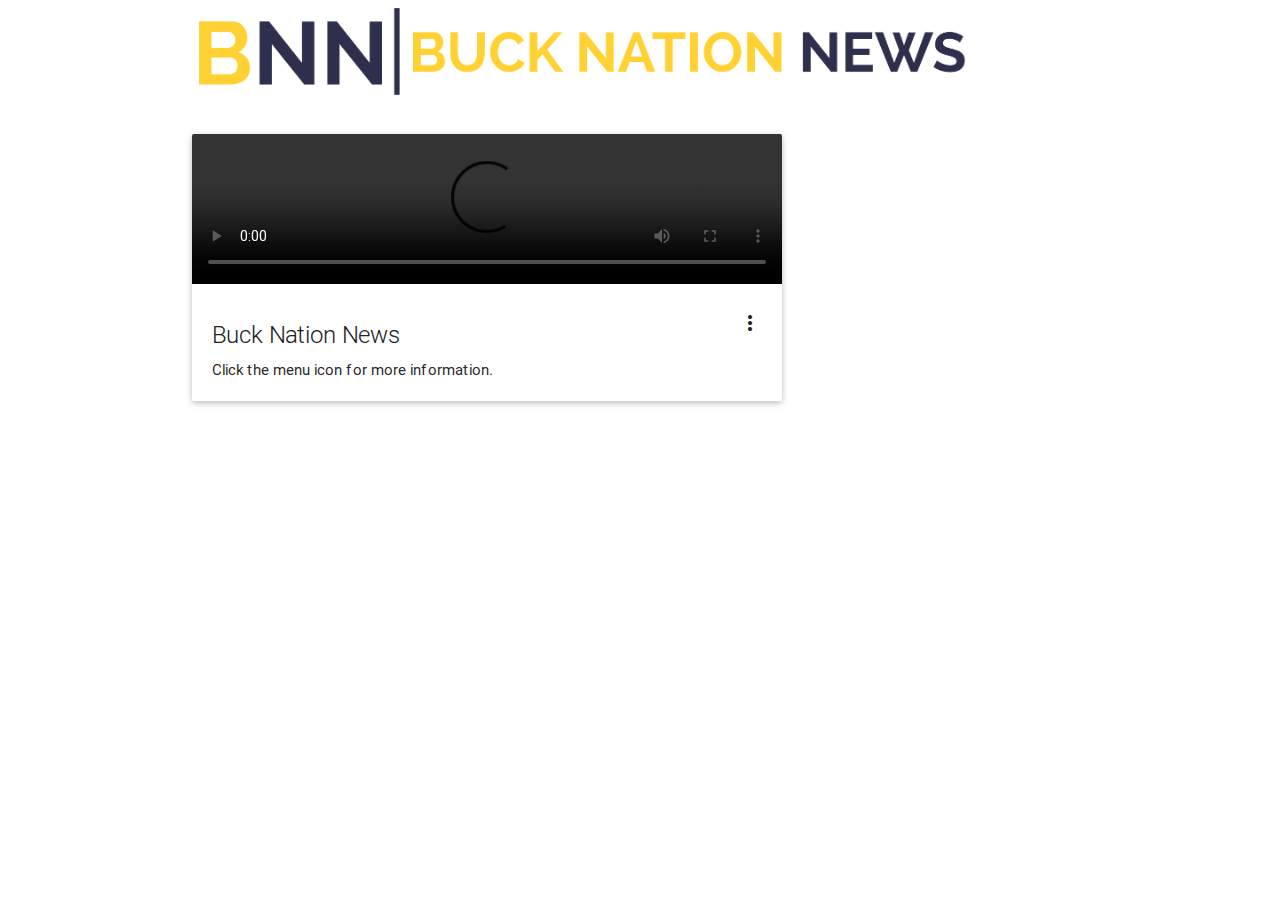
==== index.html @ 49e42278 "Initial Setup" ====
<!DOCTYPE html>
  <html>
    <head>
      <!--Import materialize.css-->
      <link type="text/css" rel="stylesheet" href="/materialize/css/materialize.min.css"  media="screen,projection"/>
        <title>BNN Live Stream</title>
        <link href="https://fonts.googleapis.com/icon?family=Material+Icons" rel="stylesheet">

      <!--Let browser know website is optimized for mobile-->
      <meta name="viewport" content="width=device-width, initial-scale=1.0"/>
    </head>

    <body>
      <!--Import jQuery before materialize.js-->
      <script type="text/javascript" src="https://code.jquery.com/jquery-2.1.1.min.js"></script>
      <script type="text/javascript" src="/materialize/js/materialize.min.js"></script>
        
        <div class="container">
            <div class="row">
                <div class="col s6">
        <img src="img/logo-banner.png" height="100px">
                </div>
            </div>
        </div>
        
        <div class="container">
            <div class="row">
                <div class="col s8">
                
                <div class="card">
    <div class="card-image waves-effect waves-block waves-light">
      <video class="activator" src="http://10.4.0.21:8080" autoplay controls width="100%">
    </div>
    <div class="card-content">
      <span class="card-title activator grey-text text-darken-4">Buck Nation News<i class="material-icons right">more_vert</i></span>
      <p>Click the menu icon for more information.</p>
    </div>
    <div class="card-reveal">
      <span class="card-title grey-text text-darken-4">Buck Nation News<i class="material-icons right">close</i></span>
      <p>Hi! We're going to add legitimate information to this later on. :P</p>
    </div>
  </div>
                    </div>
        
            
            
            
            
            </div>
        </div>
        
            
            
    </body>
  </html>
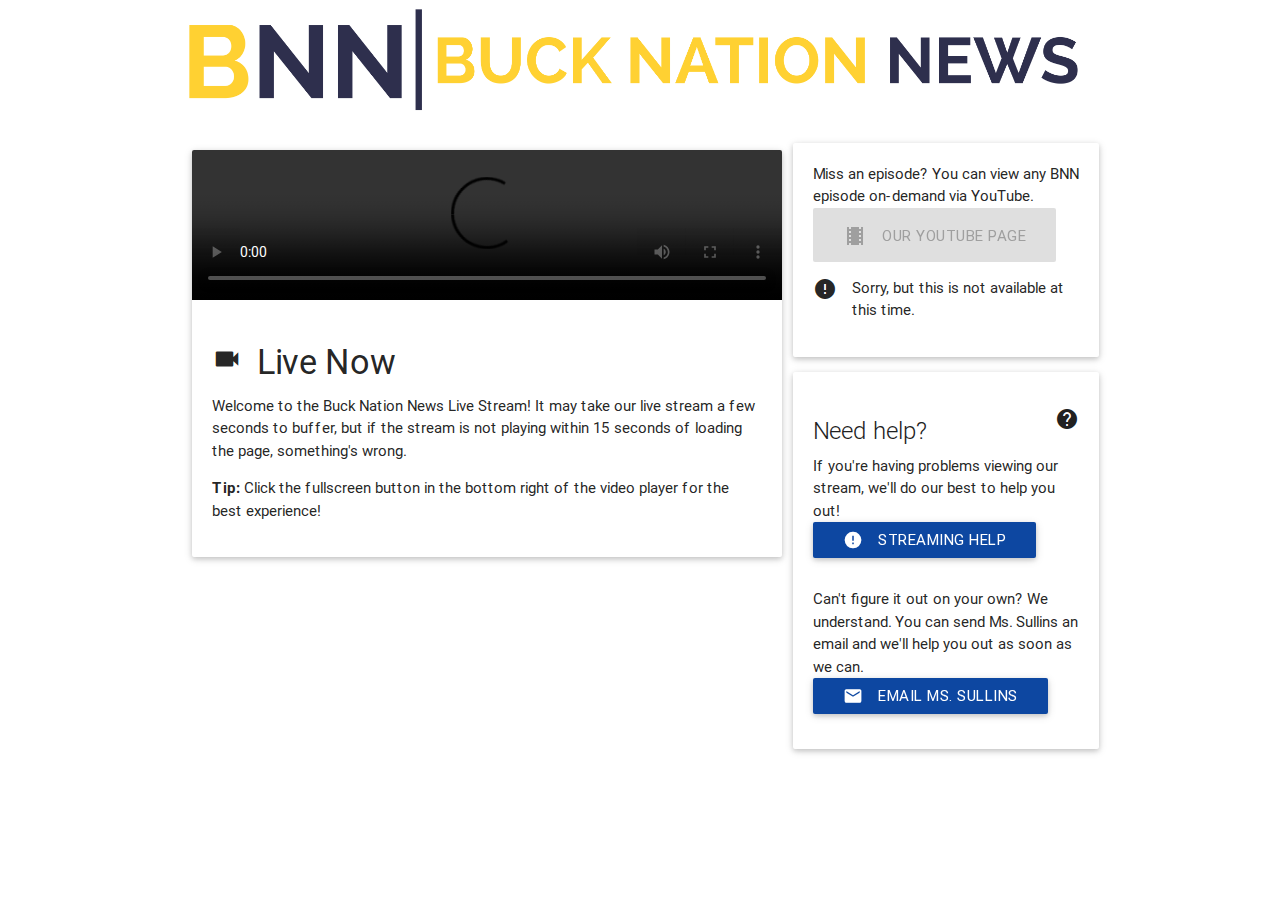
==== commit ec2b1cbe: "First revision of Material Design index.html" ====
--- a/index.html
+++ b/index.html
@@ -1,13 +1,16 @@
-  <!DOCTYPE html>
+<!--Written by Hampton Morgan for GitHub/bucknationnews--->  
+<!--Released under the MIT license--->
+<!DOCTYPE html>
   <html>
     <head>
       <!--Import materialize.css-->
-      <link type="text/css" rel="stylesheet" href="/materialize/css/materialize.min.css"  media="screen,projection"/>
+      <link type="text/css" rel="stylesheet" href="/materialize/css/materialize.css"  media="screen,projection"/>
         <title>BNN Live Stream</title>
         <link href="https://fonts.googleapis.com/icon?family=Material+Icons" rel="stylesheet">
 
       <!--Let browser know website is optimized for mobile-->
       <meta name="viewport" content="width=device-width, initial-scale=1.0"/>
+        <link href="custom.css" rel="stylesheet">
     </head>
 
     <body>
@@ -17,37 +20,71 @@
         
         <div class="container">
             <div class="row">
-                <div class="col s6">
-        <img src="img/logo-banner.png" height="100px">
-                </div>
+            <img src="img/logo-banner.png" class="responsive-img">
             </div>
-        </div>
-        
-        <div class="container">
             <div class="row">
                 <div class="col s8">
                 
-                <div class="card">
-    <div class="card-image waves-effect waves-block waves-light">
-      <video class="activator" src="http://10.4.0.21:8080" autoplay controls width="100%">
-    </div>
-    <div class="card-content">
-      <span class="card-title activator grey-text text-darken-4">Buck Nation News<i class="material-icons right">more_vert</i></span>
-      <p>Click the menu icon for more information.</p>
-    </div>
-    <div class="card-reveal">
-      <span class="card-title grey-text text-darken-4">Buck Nation News<i class="material-icons right">close</i></span>
-      <p>Hi! We're going to add legitimate information to this later on. :P</p>
-    </div>
-  </div>
-                    </div>
+                    <div class="card">
+                        <div class="card-image">
+                            <video src="http://10.4.0.21:8080/" autoplay controls width="100%"></video>
+                        </div>
+                        <div class="card-content">
+                            <h4><i class="material-icons left small">videocam</i>Live Now</h4>
+                            <p>Welcome to the Buck Nation News Live Stream! It may take our live stream a few seconds to buffer, but if the stream is not playing within 15 seconds of loading the page, something's wrong.</p>
+                            <div class="section">
+                                <p><b>Tip:</b> Click the fullscreen button in the bottom right of the video player for the best experience!</p>
+                            </div>
+                        </div>
         
             
             
             
             
+                    </div>
+                    
+                </div>
+                
+                    <div class="card">
+                    
+                    <div class="card-content">
+                        <p>Miss an episode? You can view any BNN episode on-demand via YouTube.</p>
+                        <p></p>
+                        <a href="#" class="blue darken-4 waves-effect waves-light btn-large disabled"><i class="material-icons left">theaters</i>Our YouTube Page</a>
+                        <div class="section">
+                        <p><i class="material-icons left">error</i>Sorry, but this is not available at this time.</p>
+                        </div>
+                        
+                    
+                    
+                    </div>
+                
+                
+                
+                
+                </div>
+                
+                    <div class="card">
+                    <div class="card-content">
+                        <div class="section">
+                            <span class="card-title grey-text text-darken-4">Need help?<i class="material-icons right">help</i></span>
+                            <p>If you're having problems viewing our stream, we'll do our best to help you out!</p>
+                            <a href="help.html" class="blue darken-4 waves-effect waves-light btn"><i class="material-icons left">error</i>Streaming Help</a>
+                        </div>
+                        <div class="section">
+                            <p>Can't figure it out on your own? We understand. You can send Ms. Sullins an email and we'll help you out as soon as we can.</p>
+                            <a href="mailto:ssullins@madison.k12.al.us" class="blue darken-4 waves-effect waves-light btn"><i class="material-icons left">email</i>Email Ms. Sullins</a>
+                        </div>
+                    </div>
+                
+                
+                </div>
+                    
+                </div>
+                
+                
             </div>
-        </div>
+            
         
             
             
--- a/custom.css
+++ b/custom.css
@@ -0,0 +1,9 @@
+body {
+    display: flex;
+    min-height: 100vh;
+    flex-direction: column;
+  }
+
+  main {
+    flex: 1 0 auto;
+  }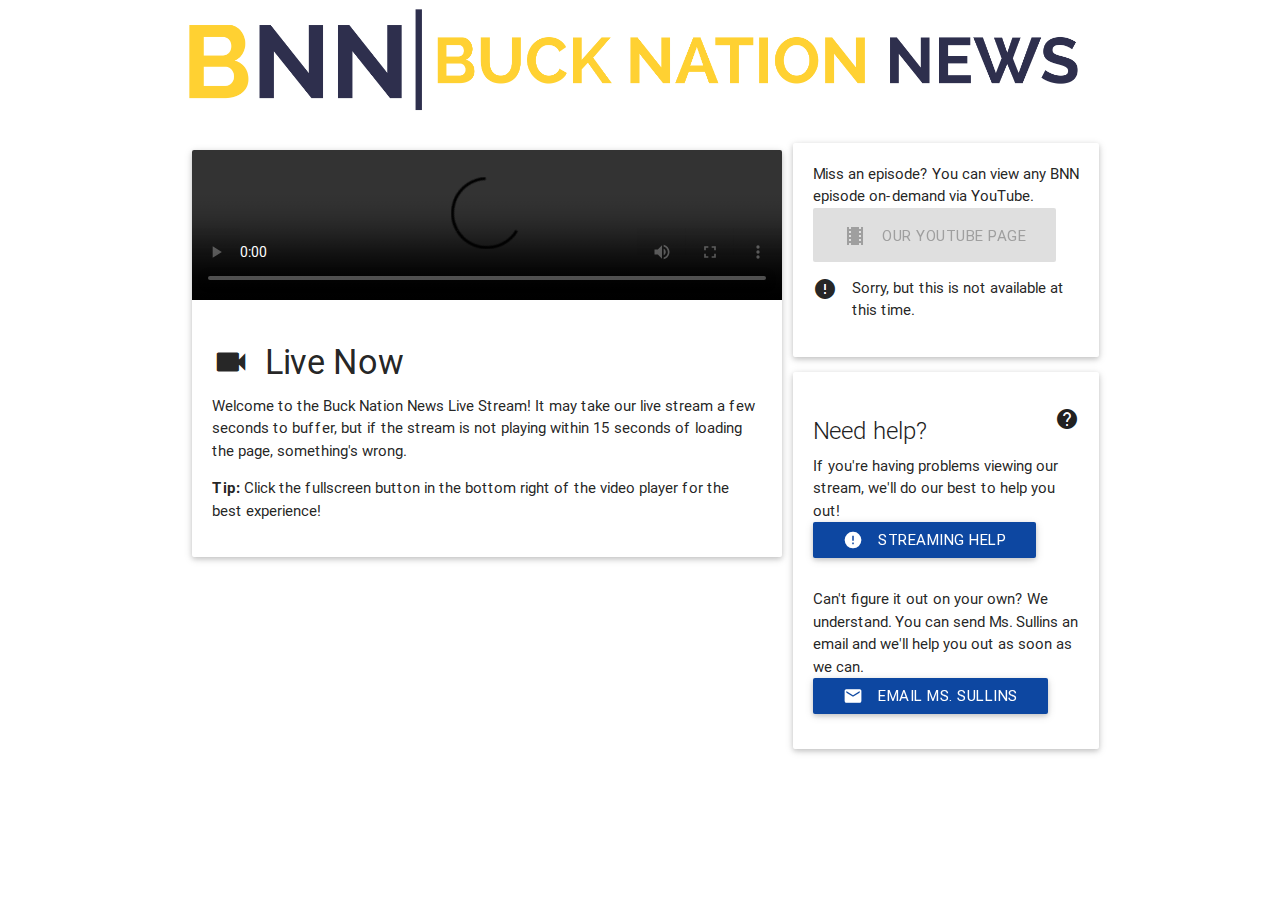
==== commit d9f7ffc6: "Cleaned up icon sizes on index.html, added help.html" ====
--- a/index.html
+++ b/index.html
@@ -30,7 +30,7 @@
                             <video src="http://10.4.0.21:8080/" autoplay controls width="100%"></video>
                         </div>
                         <div class="card-content">
-                            <h4><i class="material-icons left small">videocam</i>Live Now</h4>
+                            <h4><i class="material-icons left" style="font-size: 2.5rem;">videocam</i>Live Now</h4>
                             <p>Welcome to the Buck Nation News Live Stream! It may take our live stream a few seconds to buffer, but if the stream is not playing within 15 seconds of loading the page, something's wrong.</p>
                             <div class="section">
                                 <p><b>Tip:</b> Click the fullscreen button in the bottom right of the video player for the best experience!</p>
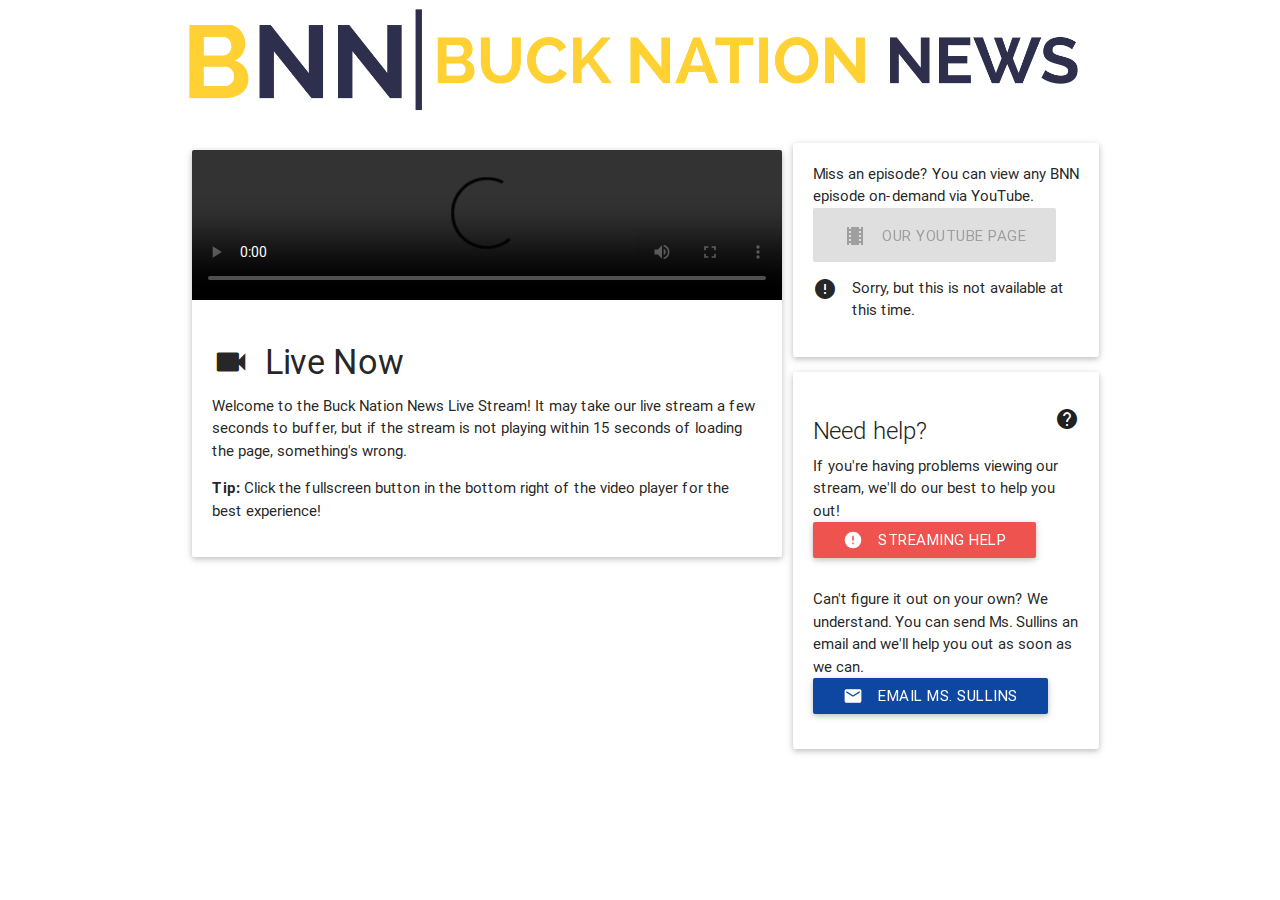
==== commit 7233ea32: "Fixed incorrect button color" ====
--- a/index.html
+++ b/index.html
@@ -69,7 +69,7 @@
                         <div class="section">
                             <span class="card-title grey-text text-darken-4">Need help?<i class="material-icons right">help</i></span>
                             <p>If you're having problems viewing our stream, we'll do our best to help you out!</p>
-                            <a href="help.html" class="blue darken-4 waves-effect waves-light btn"><i class="material-icons left">error</i>Streaming Help</a>
+                            <a href="help.html" class="red lighten-1 waves-effect waves-light btn"><i class="material-icons left">error</i>Streaming Help</a>
                         </div>
                         <div class="section">
                             <p>Can't figure it out on your own? We understand. You can send Ms. Sullins an email and we'll help you out as soon as we can.</p>
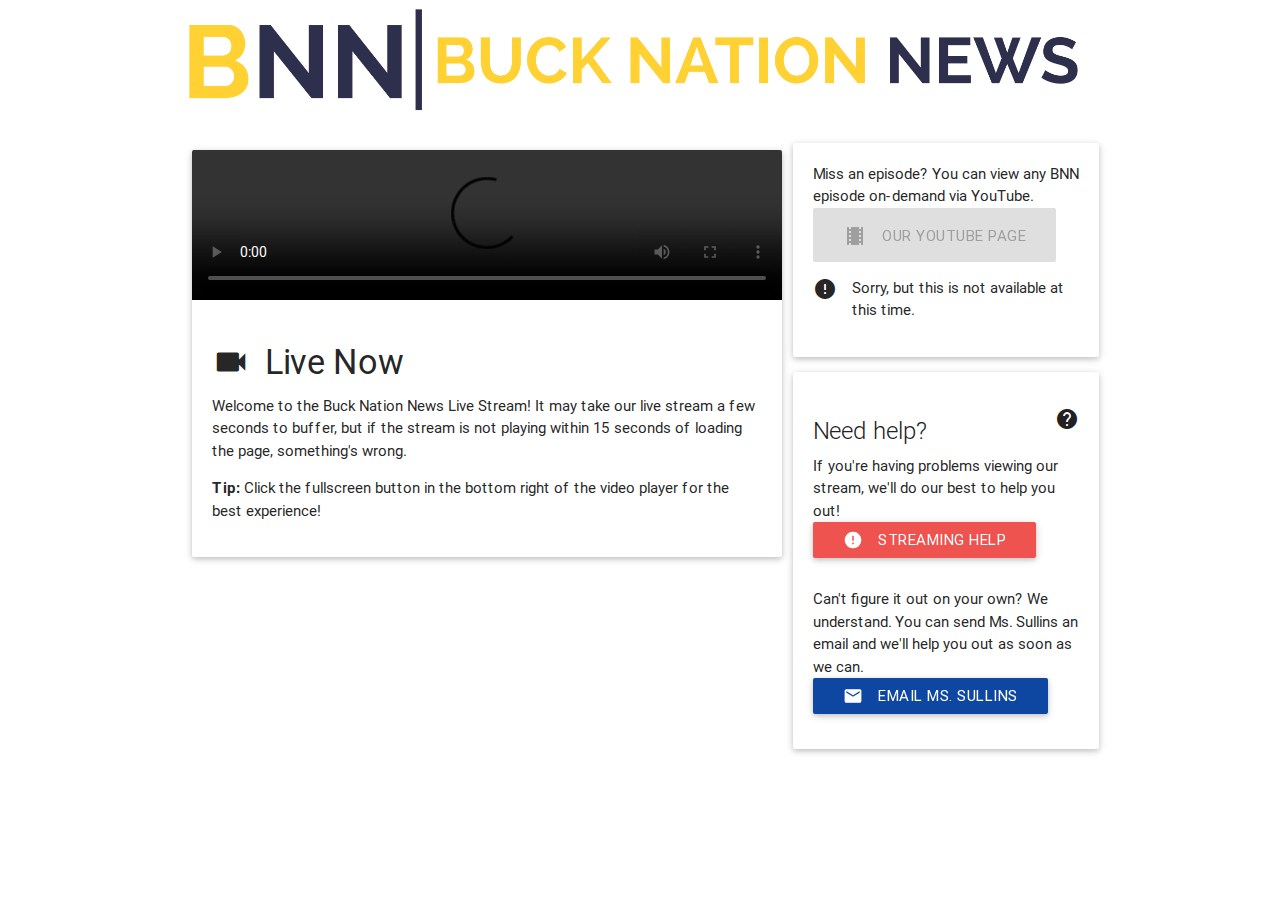
==== commit 308c91b4: "Added Google Analytics scripts to both html pages" ====
--- a/index.html
+++ b/index.html
@@ -17,6 +17,18 @@
       <!--Import jQuery before materialize.js-->
       <script type="text/javascript" src="https://code.jquery.com/jquery-2.1.1.min.js"></script>
       <script type="text/javascript" src="/materialize/js/materialize.min.js"></script>
+        
+        <!---Google Analytics nonsense--->
+        <script>
+  (function(i,s,o,g,r,a,m){i['GoogleAnalyticsObject']=r;i[r]=i[r]||function(){
+  (i[r].q=i[r].q||[]).push(arguments)},i[r].l=1*new Date();a=s.createElement(o),
+  m=s.getElementsByTagName(o)[0];a.async=1;a.src=g;m.parentNode.insertBefore(a,m)
+  })(window,document,'script','//www.google-analytics.com/analytics.js','ga');
+
+  ga('create', 'UA-66856419-1', 'auto');
+  ga('send', 'pageview');
+
+</script>
         
         <div class="container">
             <div class="row">
